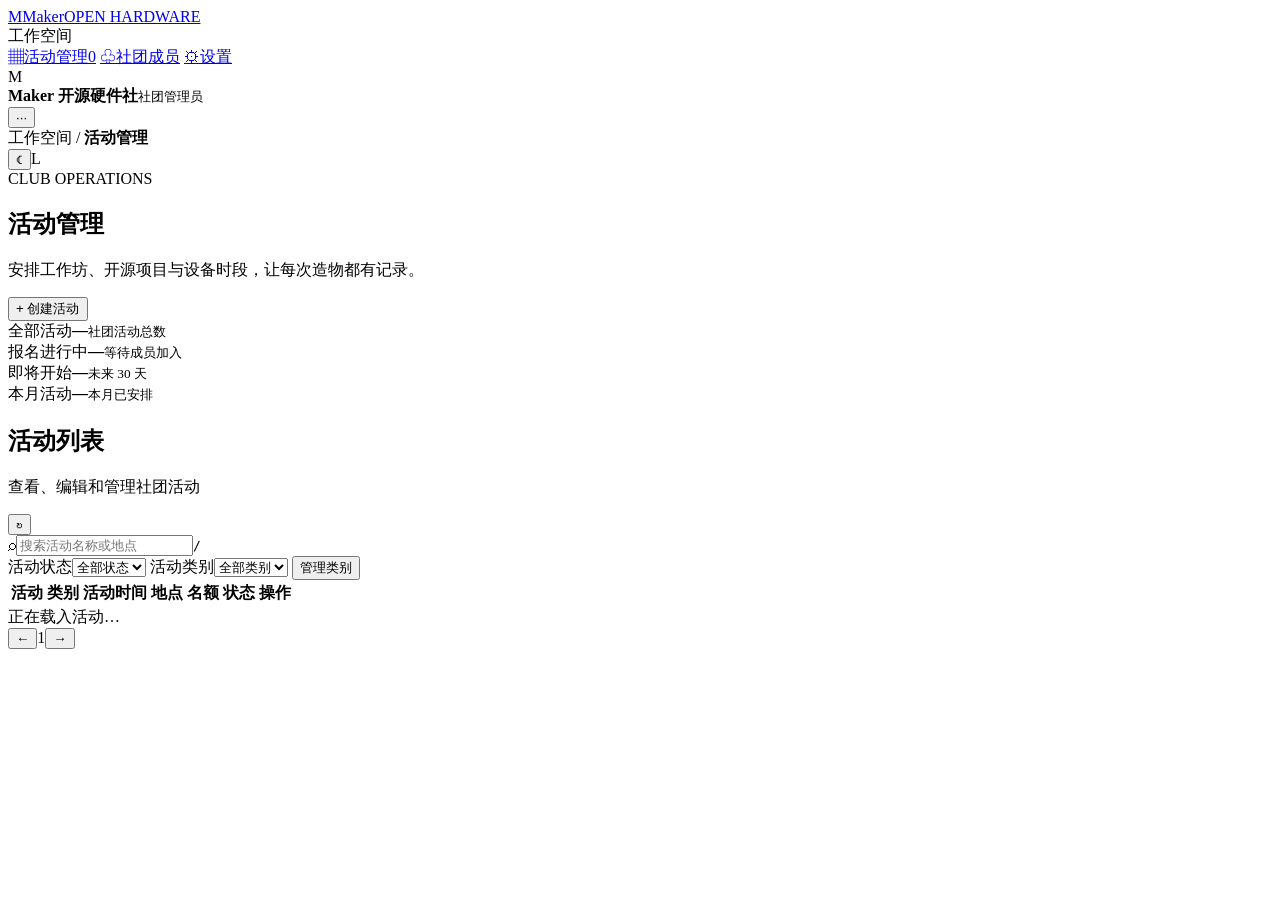
==== webui/static/index.html @ e305fbf8 "ui细节优化" ====
<!doctype html>
<html lang="zh-CN">
<head>
  <meta charset="utf-8">
  <meta name="viewport" content="width=device-width, initial-scale=1">
  <meta name="theme-color" content="#f4f5f0">
  <title>活动管理 | Maker 开源硬件社</title>
  <link rel="preconnect" href="https://fonts.googleapis.com">
  <link rel="preconnect" href="https://fonts.gstatic.com" crossorigin>
  <link href="https://fonts.googleapis.com/css2?family=DM+Sans:wght@400;500;600;700&family=Noto+Sans+SC:wght@400;500;600;700&display=swap" rel="stylesheet">
  <link rel="stylesheet" href="/static/styles.css">
</head>
<body>
  <aside class="sidebar">
    <a class="brand" href="#" aria-label="Maker 开源硬件社首页"><span class="brand-mark">M</span><span>Maker<span class="brand-caption">OPEN HARDWARE</span></span></a>
    <div class="nav-label">工作空间</div>
    <nav aria-label="主导航">
      <a class="nav-item active" href="#activities"><span class="nav-icon">▦</span>活动管理<span class="nav-count" id="nav-count">0</span></a>
      <a class="nav-item muted" href="#members"><span class="nav-icon">♧</span>社团成员</a>
      <a class="nav-item muted" href="#settings"><span class="nav-icon">⚙</span>设置</a>
    </nav>
    <div class="sidebar-bottom"><div class="club-avatar">M</div><div><strong>Maker 开源硬件社</strong><small>社团管理员</small></div><button class="more-button" aria-label="更多选项">···</button></div>
  </aside>

  <main class="main-content" id="activities">
    <header class="topbar"><div class="breadcrumbs">工作空间 <span>/</span> <strong>活动管理</strong></div><div class="top-actions"><span class="today" id="today-label"></span><button class="theme-button" id="theme-toggle" type="button" title="切换暗色模式" aria-label="切换暗色模式">☾</button><span class="profile-avatar">L</span></div></header>
    <section class="page-heading">
      <div><div class="eyebrow"><span class="eyebrow-dot"></span> CLUB OPERATIONS</div><h1>活动管理</h1><p>安排工作坊、开源项目与设备时段，让每次造物都有记录。</p></div>
      <button class="primary-button" id="create-button"><span class="plus">+</span> 创建活动</button>
    </section>

    <section class="metric-strip" aria-label="活动概况">
      <div class="metric"><span>全部活动</span><strong id="metric-total">—</strong><small>社团活动总数</small></div>
      <div class="metric"><span>报名进行中</span><strong id="metric-open">—</strong><small>等待成员加入</small></div>
      <div class="metric"><span>即将开始</span><strong id="metric-upcoming">—</strong><small>未来 30 天</small></div>
      <div class="metric metric-accent"><span>本月活动</span><strong id="metric-month">—</strong><small>本月已安排</small></div>
    </section>

    <section class="activity-section">
      <div class="section-heading"><div><h2>活动列表</h2><p>查看、编辑和管理社团活动</p></div><div class="toolbar-actions"><button class="icon-button" id="refresh-button" title="刷新列表" aria-label="刷新列表">↻</button></div></div>
      <div class="filters">
        <div class="search-box"><span aria-hidden="true">⌕</span><input id="search-input" type="search" placeholder="搜索活动名称或地点" aria-label="搜索活动名称或地点" autocomplete="off"><button class="search-clear" id="search-clear" type="button" aria-label="清除搜索" title="清除搜索" hidden>×</button><kbd>/</kbd></div>
        <label class="select-wrap"><span class="sr-only">活动状态</span><select id="status-filter"><option value="">全部状态</option><option>报名中</option><option>进行中</option><option>草稿</option><option>已结束</option><option>已取消</option></select></label>
        <label class="select-wrap"><span class="sr-only">活动类别</span><select id="category-filter"><option value="">全部类别</option></select></label>
        <button class="text-button" id="manage-categories" type="button">管理类别</button>
        <span class="result-count" id="result-count"></span>
      </div>
      <div class="table-wrap"><table><thead><tr><th>活动</th><th>类别</th><th>活动时间</th><th>地点</th><th>名额</th><th>状态</th><th><span class="sr-only">操作</span></th></tr></thead><tbody id="activity-rows"></tbody></table>
        <div class="loading-state" id="loading-state">正在载入活动…</div>
        <div class="empty-state" id="empty-state" hidden><span class="empty-icon">＋</span><strong>还没有活动</strong><p>创建第一场工作坊，开始安排社团日程。</p><button class="text-button" id="empty-create">创建活动 <span>→</span></button></div>
      </div>
      <footer class="table-footer"><span id="page-summary"></span><div class="pagination"><button class="page-button" id="previous-page" aria-label="上一页">←</button><span id="page-number">1</span><button class="page-button" id="next-page" aria-label="下一页">→</button></div></footer>
    </section>
    <div class="toast" id="toast" role="status" aria-live="polite"></div>
  </main>

  <dialog id="activity-dialog" class="activity-dialog">
    <form id="activity-form">
      <div class="dialog-heading"><div><div class="eyebrow">ACTIVITY DETAILS</div><h2 id="dialog-title">创建活动</h2></div><button type="button" class="close-button" id="close-dialog" aria-label="关闭">×</button></div>
      <input type="hidden" id="activity-id">
      <div class="form-grid">
        <label class="field field-wide">活动名称<input id="title" name="title" maxlength="100" placeholder="例如：Arduino 入门工作坊" required></label>
        <label class="field">活动类别<select id="category" name="category" required></select></label>
        <label class="field">活动状态<select id="activity-status" name="status" required><option>草稿</option><option>报名中</option><option>进行中</option><option>已结束</option><option>已取消</option></select></label>
        <label class="field field-wide">活动地点<input id="location" name="location" maxlength="100" placeholder="例如：创客空间 B101" required></label>
        <label class="field">开始时间<input id="start-time" name="start_time" type="datetime-local" required></label>
        <label class="field">结束时间<input id="end-time" name="end_time" type="datetime-local" required></label>
        <label class="field">活动名额<input id="capacity" name="capacity" type="number" min="1" max="100000" value="30" required></label>
        <label class="field field-wide">活动介绍<textarea id="description" name="description" rows="3" maxlength="1000" placeholder="活动内容、所需元器件与工具、参与要求"></textarea></label>
        <label class="field field-wide">宣传图<input id="image-file" type="file" multiple accept="image/png,image/jpeg,image/webp,image/gif"><span class="field-note">可多选，支持 PNG / JPEG / WebP / GIF，每张最大 5 MB</span></label>
        <div class="image-preview" id="image-preview" hidden></div>
        <label class="field field-wide">活动激励 · 激励项<textarea id="incentive" name="incentive" rows="2" maxlength="1000" placeholder="报名者可提前看到的激励内容"></textarea></label>
        <label class="field field-wide">活动激励 · 领取详情<textarea id="incentive-details" name="incentive_details" rows="3" maxlength="2000" placeholder="报名成功后显示的领取方式与详细内容"></textarea></label>
        <label class="field field-wide">领取图片<input id="incentive-image-file" type="file" multiple accept="image/png,image/jpeg,image/webp,image/gif"><span class="field-note">报名成功后显示，可多选，支持 PNG / JPEG / WebP / GIF，每张最大 5 MB</span></label>
        <div class="image-preview" id="incentive-image-preview" hidden></div>
      </div>
      <div class="dialog-error" id="dialog-error" role="alert"></div>
      <div class="dialog-actions"><button type="button" class="secondary-button" id="cancel-dialog">取消</button><button class="primary-button" id="save-button" type="submit">保存活动</button></div>
    </form>
  </dialog>

  <dialog id="category-dialog" class="activity-dialog category-dialog">
    <div class="dialog-heading"><div><div class="eyebrow">CATEGORY MANAGER</div><h2>活动类别</h2></div><button type="button" class="close-button" id="close-category" aria-label="关闭">×</button></div>
    <form class="category-add" id="category-form"><input id="category-name" maxlength="20" placeholder="输入新类别名称" required><button class="primary-button" type="submit">添加</button></form>
    <div class="dialog-error" id="category-error" role="alert"></div>
    <ul class="category-list" id="category-list"></ul>
  </dialog>
  <script src="/static/app.js" defer></script>
</body>
</html>
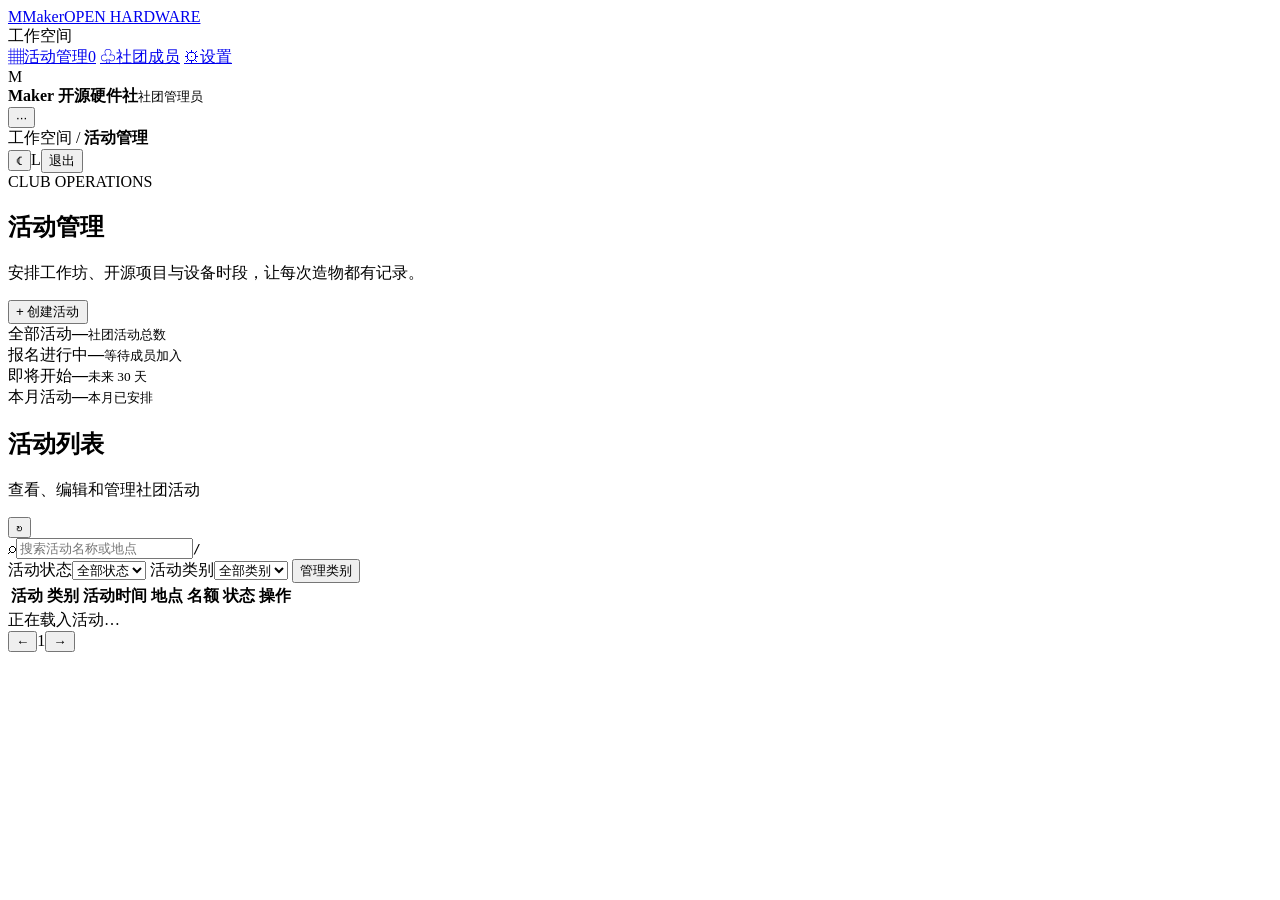
==== commit eb7be185: "登陆&注册&鉴权" ====
--- a/webui/static/index.html
+++ b/webui/static/index.html
@@ -23,7 +23,7 @@
   </aside>
 
   <main class="main-content" id="activities">
-    <header class="topbar"><div class="breadcrumbs">工作空间 <span>/</span> <strong>活动管理</strong></div><div class="top-actions"><span class="today" id="today-label"></span><button class="theme-button" id="theme-toggle" type="button" title="切换暗色模式" aria-label="切换暗色模式">☾</button><span class="profile-avatar">L</span></div></header>
+    <header class="topbar"><div class="breadcrumbs">工作空间 <span>/</span> <strong>活动管理</strong></div><div class="top-actions"><span class="today" id="today-label"></span><button class="theme-button" id="theme-toggle" type="button" title="切换暗色模式" aria-label="切换暗色模式">☾</button><span class="profile-avatar" id="profile-avatar">L</span><button class="text-button logout-button" id="logout-button" type="button">退出</button></div></header>
     <section class="page-heading">
       <div><div class="eyebrow"><span class="eyebrow-dot"></span> CLUB OPERATIONS</div><h1>活动管理</h1><p>安排工作坊、开源项目与设备时段，让每次造物都有记录。</p></div>
       <button class="primary-button" id="create-button"><span class="plus">+</span> 创建活动</button>
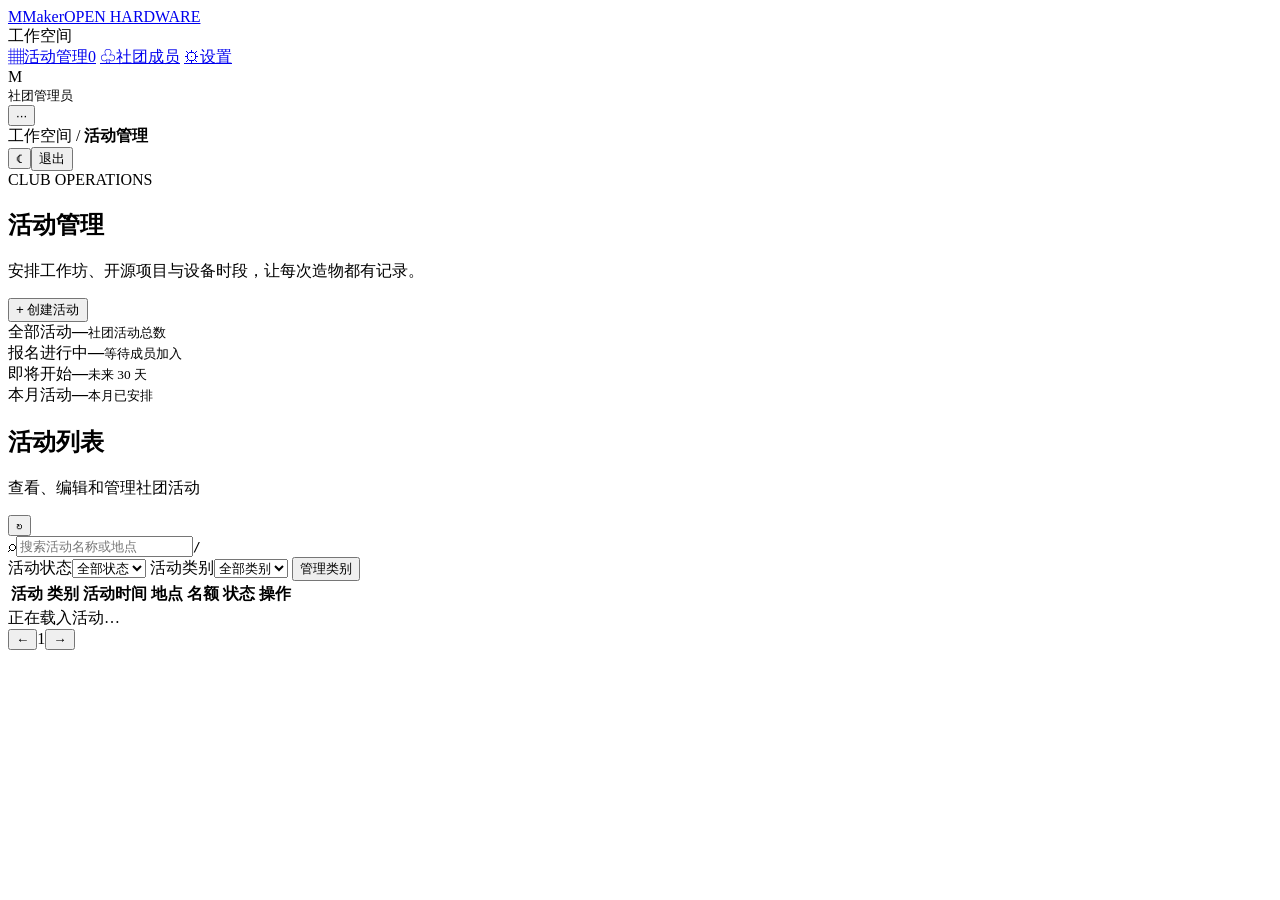
==== commit cb545d17: "ui细节修复" ====
--- a/webui/static/index.html
+++ b/webui/static/index.html
@@ -19,11 +19,11 @@
       <a class="nav-item muted" href="#members"><span class="nav-icon">♧</span>社团成员</a>
       <a class="nav-item muted" href="#settings"><span class="nav-icon">⚙</span>设置</a>
     </nav>
-    <div class="sidebar-bottom"><div class="club-avatar">M</div><div><strong>Maker 开源硬件社</strong><small>社团管理员</small></div><button class="more-button" aria-label="更多选项">···</button></div>
+    <div class="sidebar-bottom"><span class="profile-avatar" id="profile-avatar">M</span><div><strong id="profile-username"></strong><small>社团管理员</small></div><button class="more-button" aria-label="更多选项">···</button></div>
   </aside>
 
   <main class="main-content" id="activities">
-    <header class="topbar"><div class="breadcrumbs">工作空间 <span>/</span> <strong>活动管理</strong></div><div class="top-actions"><span class="today" id="today-label"></span><button class="theme-button" id="theme-toggle" type="button" title="切换暗色模式" aria-label="切换暗色模式">☾</button><span class="profile-avatar" id="profile-avatar">L</span><button class="text-button logout-button" id="logout-button" type="button">退出</button></div></header>
+    <header class="topbar"><div class="breadcrumbs">工作空间 <span>/</span> <strong>活动管理</strong></div><div class="top-actions"><span class="today" id="today-label"></span><button class="theme-button" id="theme-toggle" type="button" title="切换暗色模式" aria-label="切换暗色模式">☾</button><button class="text-button logout-button" id="logout-button" type="button">退出</button></div></header>
     <section class="page-heading">
       <div><div class="eyebrow"><span class="eyebrow-dot"></span> CLUB OPERATIONS</div><h1>活动管理</h1><p>安排工作坊、开源项目与设备时段，让每次造物都有记录。</p></div>
       <button class="primary-button" id="create-button"><span class="plus">+</span> 创建活动</button>
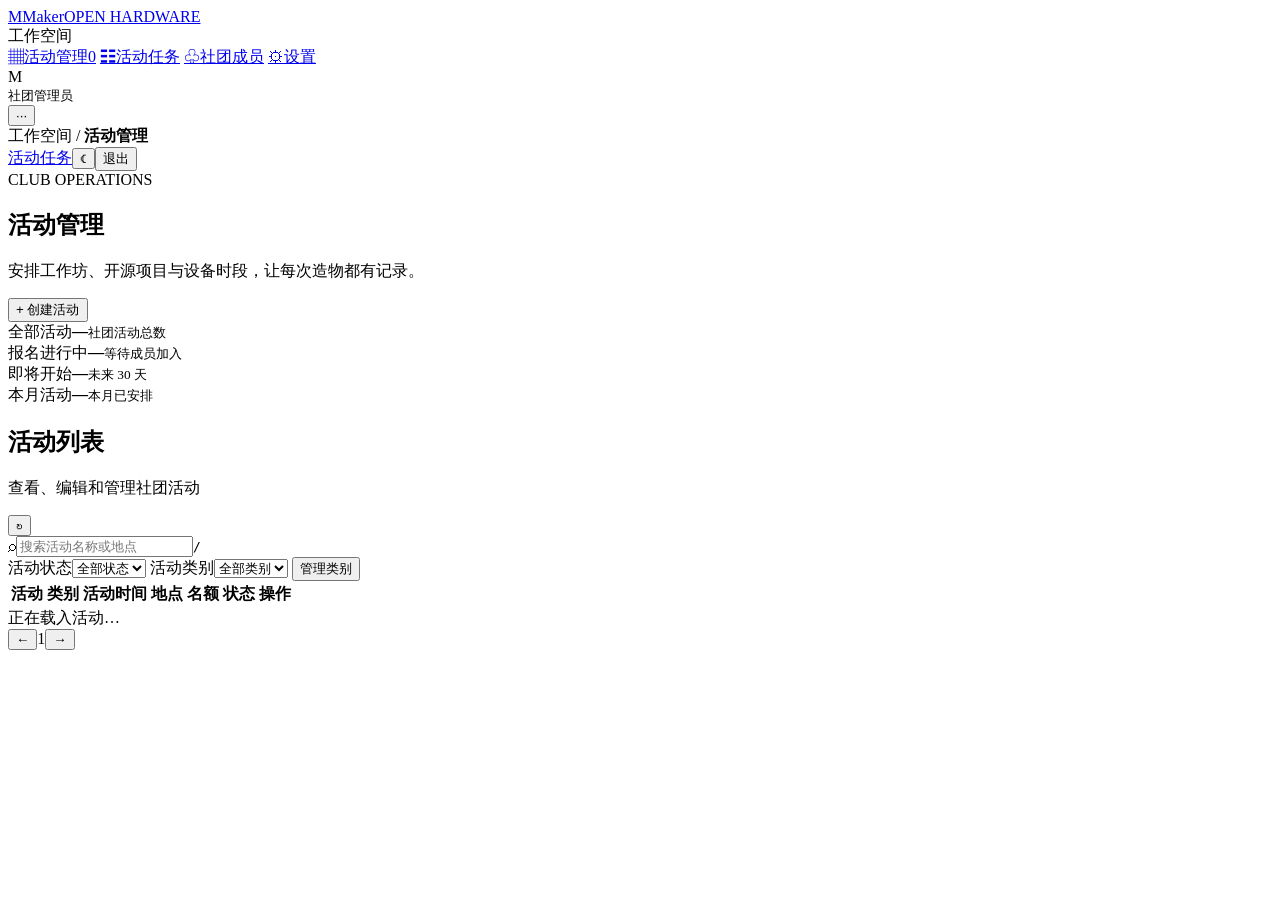
==== commit ed4d0d13: "活动任务" ====
--- a/webui/static/index.html
+++ b/webui/static/index.html
@@ -12,10 +12,11 @@
 </head>
 <body>
   <aside class="sidebar">
-    <a class="brand" href="#" aria-label="Maker 开源硬件社首页"><span class="brand-mark">M</span><span>Maker<span class="brand-caption">OPEN HARDWARE</span></span></a>
+    <a class="brand" href="/space" aria-label="返回我的空间"><span class="brand-mark">M</span><span>Maker<span class="brand-caption">OPEN HARDWARE</span></span></a>
     <div class="nav-label">工作空间</div>
     <nav aria-label="主导航">
-      <a class="nav-item active" href="#activities"><span class="nav-icon">▦</span>活动管理<span class="nav-count" id="nav-count">0</span></a>
+      <a class="nav-item active" href="/admin"><span class="nav-icon">▦</span>活动管理<span class="nav-count" id="nav-count">0</span></a>
+      <a class="nav-item" href="/admin/tasks"><span class="nav-icon">☷</span>活动任务</a>
       <a class="nav-item muted" href="#members"><span class="nav-icon">♧</span>社团成员</a>
       <a class="nav-item muted" href="#settings"><span class="nav-icon">⚙</span>设置</a>
     </nav>
@@ -23,7 +24,7 @@
   </aside>
 
   <main class="main-content" id="activities">
-    <header class="topbar"><div class="breadcrumbs">工作空间 <span>/</span> <strong>活动管理</strong></div><div class="top-actions"><span class="today" id="today-label"></span><button class="theme-button" id="theme-toggle" type="button" title="切换暗色模式" aria-label="切换暗色模式">☾</button><button class="text-button logout-button" id="logout-button" type="button">退出</button></div></header>
+    <header class="topbar"><div class="breadcrumbs">工作空间 <span>/</span> <strong>活动管理</strong></div><div class="top-actions"><a class="mobile-task-link" href="/admin/tasks">活动任务</a><span class="today" id="today-label"></span><button class="theme-button" id="theme-toggle" type="button" title="切换暗色模式" aria-label="切换暗色模式">☾</button><button class="text-button logout-button" id="logout-button" type="button">退出</button></div></header>
     <section class="page-heading">
       <div><div class="eyebrow"><span class="eyebrow-dot"></span> CLUB OPERATIONS</div><h1>活动管理</h1><p>安排工作坊、开源项目与设备时段，让每次造物都有记录。</p></div>
       <button class="primary-button" id="create-button"><span class="plus">+</span> 创建活动</button>
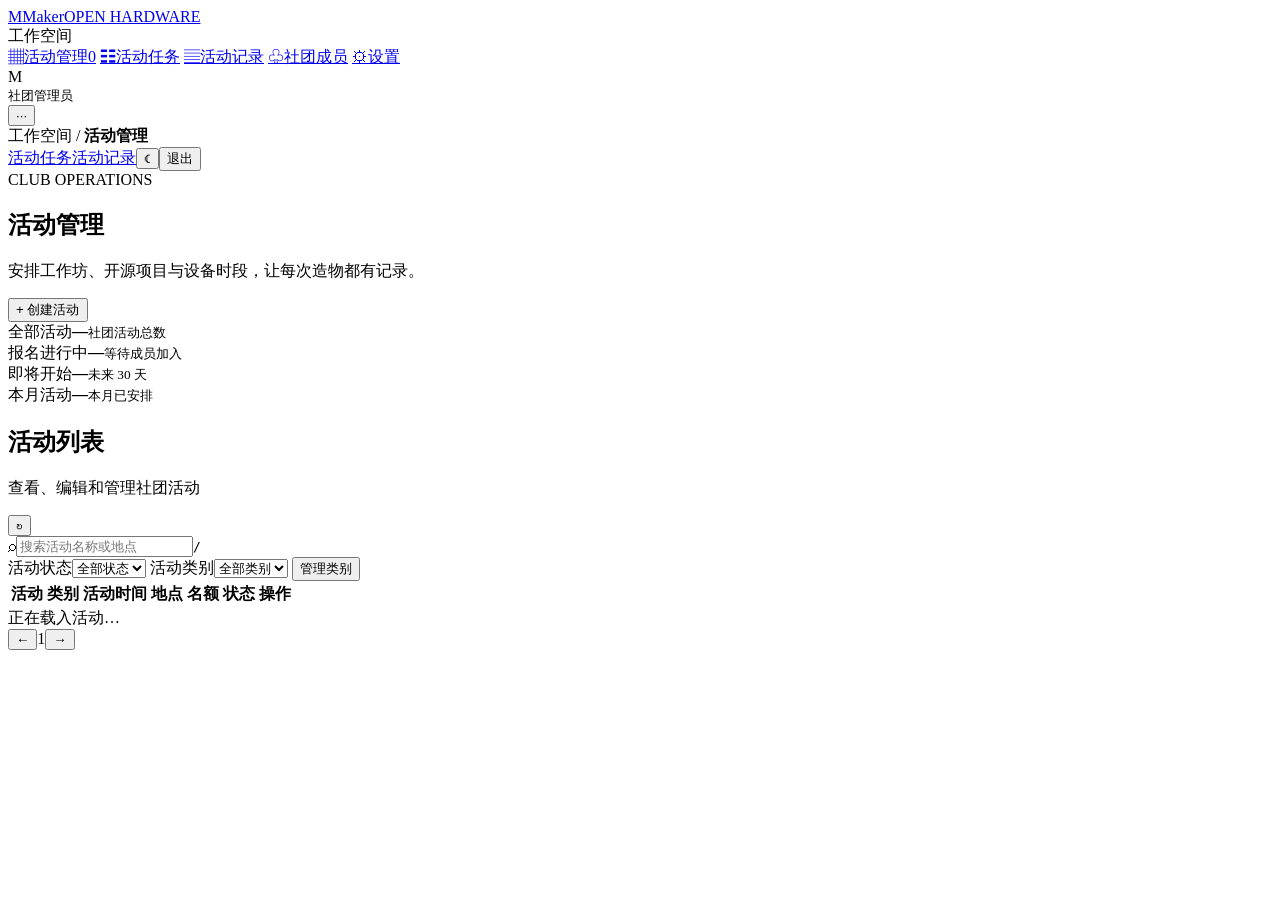
==== commit 897a0fd3: "首页布局与交互调整" ====
--- a/webui/static/index.html
+++ b/webui/static/index.html
@@ -17,6 +17,7 @@
     <nav aria-label="主导航">
       <a class="nav-item active" href="/admin"><span class="nav-icon">▦</span>活动管理<span class="nav-count" id="nav-count">0</span></a>
       <a class="nav-item" href="/admin/tasks"><span class="nav-icon">☷</span>活动任务</a>
+      <a class="nav-item" href="/admin/records"><span class="nav-icon">▤</span>活动记录</a>
       <a class="nav-item muted" href="#members"><span class="nav-icon">♧</span>社团成员</a>
       <a class="nav-item muted" href="#settings"><span class="nav-icon">⚙</span>设置</a>
     </nav>
@@ -24,7 +25,7 @@
   </aside>
 
   <main class="main-content" id="activities">
-    <header class="topbar"><div class="breadcrumbs">工作空间 <span>/</span> <strong>活动管理</strong></div><div class="top-actions"><a class="mobile-task-link" href="/admin/tasks">活动任务</a><span class="today" id="today-label"></span><button class="theme-button" id="theme-toggle" type="button" title="切换暗色模式" aria-label="切换暗色模式">☾</button><button class="text-button logout-button" id="logout-button" type="button">退出</button></div></header>
+    <header class="topbar"><div class="breadcrumbs">工作空间 <span>/</span> <strong>活动管理</strong></div><div class="top-actions"><a class="mobile-task-link" href="/admin/tasks">活动任务</a><a class="mobile-task-link" href="/admin/records">活动记录</a><span class="today" id="today-label"></span><button class="theme-button" id="theme-toggle" type="button" title="切换暗色模式" aria-label="切换暗色模式">☾</button><button class="text-button logout-button" id="logout-button" type="button">退出</button></div></header>
     <section class="page-heading">
       <div><div class="eyebrow"><span class="eyebrow-dot"></span> CLUB OPERATIONS</div><h1>活动管理</h1><p>安排工作坊、开源项目与设备时段，让每次造物都有记录。</p></div>
       <button class="primary-button" id="create-button"><span class="plus">+</span> 创建活动</button>
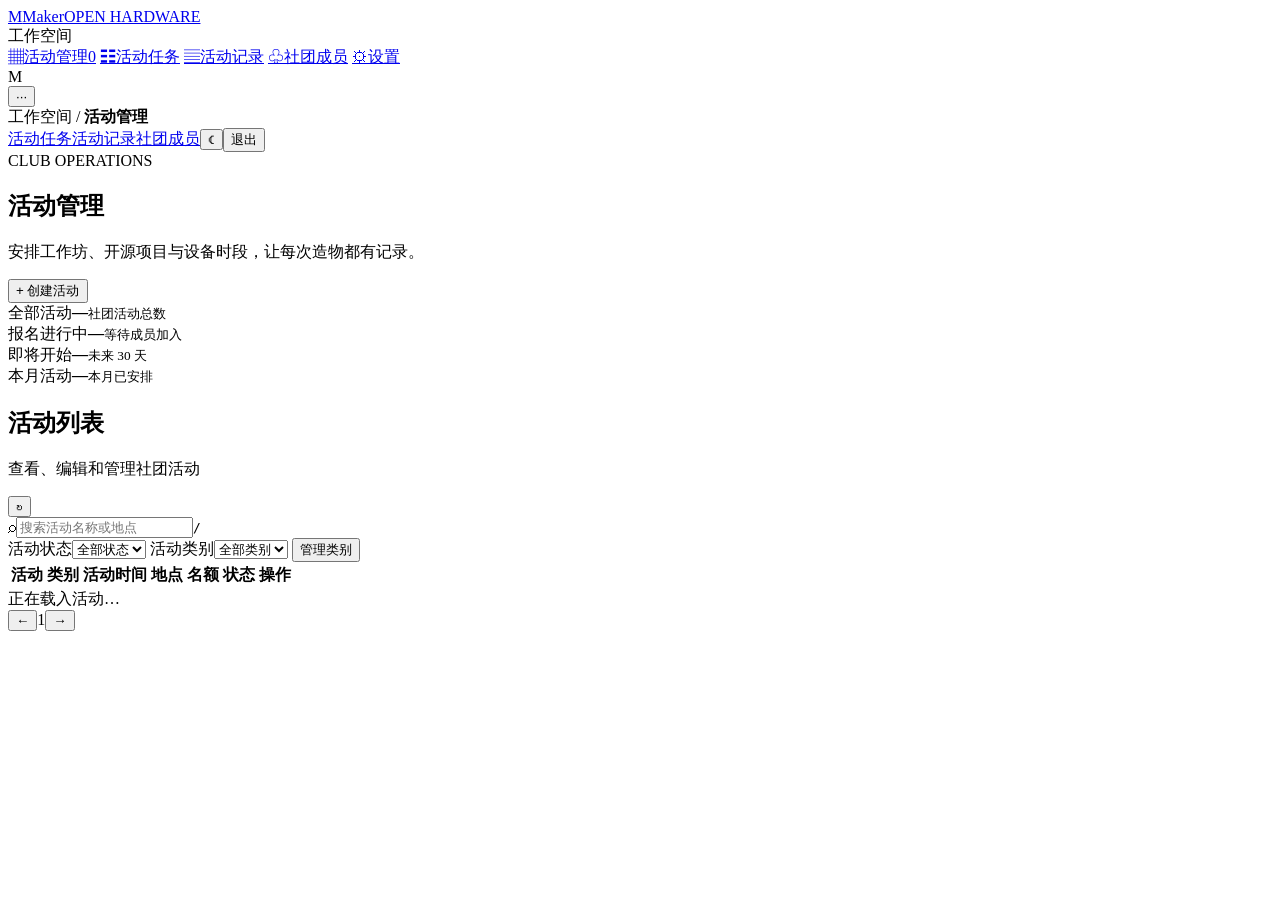
==== commit d950c04c: "成员管理" ====
--- a/webui/static/index.html
+++ b/webui/static/index.html
@@ -18,14 +18,14 @@
       <a class="nav-item active" href="/admin"><span class="nav-icon">▦</span>活动管理<span class="nav-count" id="nav-count">0</span></a>
       <a class="nav-item" href="/admin/tasks"><span class="nav-icon">☷</span>活动任务</a>
       <a class="nav-item" href="/admin/records"><span class="nav-icon">▤</span>活动记录</a>
-      <a class="nav-item muted" href="#members"><span class="nav-icon">♧</span>社团成员</a>
+      <a class="nav-item" href="/admin/members"><span class="nav-icon">♧</span>社团成员</a>
       <a class="nav-item muted" href="#settings"><span class="nav-icon">⚙</span>设置</a>
     </nav>
-    <div class="sidebar-bottom"><span class="profile-avatar" id="profile-avatar">M</span><div><strong id="profile-username"></strong><small>社团管理员</small></div><button class="more-button" aria-label="更多选项">···</button></div>
+    <div class="sidebar-bottom"><span class="profile-avatar" id="profile-avatar">M</span><div><strong id="profile-username"></strong><small id="profile-role"></small></div><button class="more-button" aria-label="更多选项">···</button></div>
   </aside>
 
   <main class="main-content" id="activities">
-    <header class="topbar"><div class="breadcrumbs">工作空间 <span>/</span> <strong>活动管理</strong></div><div class="top-actions"><a class="mobile-task-link" href="/admin/tasks">活动任务</a><a class="mobile-task-link" href="/admin/records">活动记录</a><span class="today" id="today-label"></span><button class="theme-button" id="theme-toggle" type="button" title="切换暗色模式" aria-label="切换暗色模式">☾</button><button class="text-button logout-button" id="logout-button" type="button">退出</button></div></header>
+    <header class="topbar"><div class="breadcrumbs">工作空间 <span>/</span> <strong>活动管理</strong></div><div class="top-actions"><a class="mobile-task-link" href="/admin/tasks">活动任务</a><a class="mobile-task-link" href="/admin/records">活动记录</a><a class="mobile-task-link" href="/admin/members">社团成员</a><span class="today" id="today-label"></span><button class="theme-button" id="theme-toggle" type="button" title="切换暗色模式" aria-label="切换暗色模式">☾</button><button class="text-button logout-button" id="logout-button" type="button">退出</button></div></header>
     <section class="page-heading">
       <div><div class="eyebrow"><span class="eyebrow-dot"></span> CLUB OPERATIONS</div><h1>活动管理</h1><p>安排工作坊、开源项目与设备时段，让每次造物都有记录。</p></div>
       <button class="primary-button" id="create-button"><span class="plus">+</span> 创建活动</button>
@@ -87,6 +87,6 @@
     <div class="dialog-error" id="category-error" role="alert"></div>
     <ul class="category-list" id="category-list"></ul>
   </dialog>
-  <script src="/static/app.js" defer></script>
+  <script src="/static/app.js?v=20260925" defer></script>
 </body>
 </html>
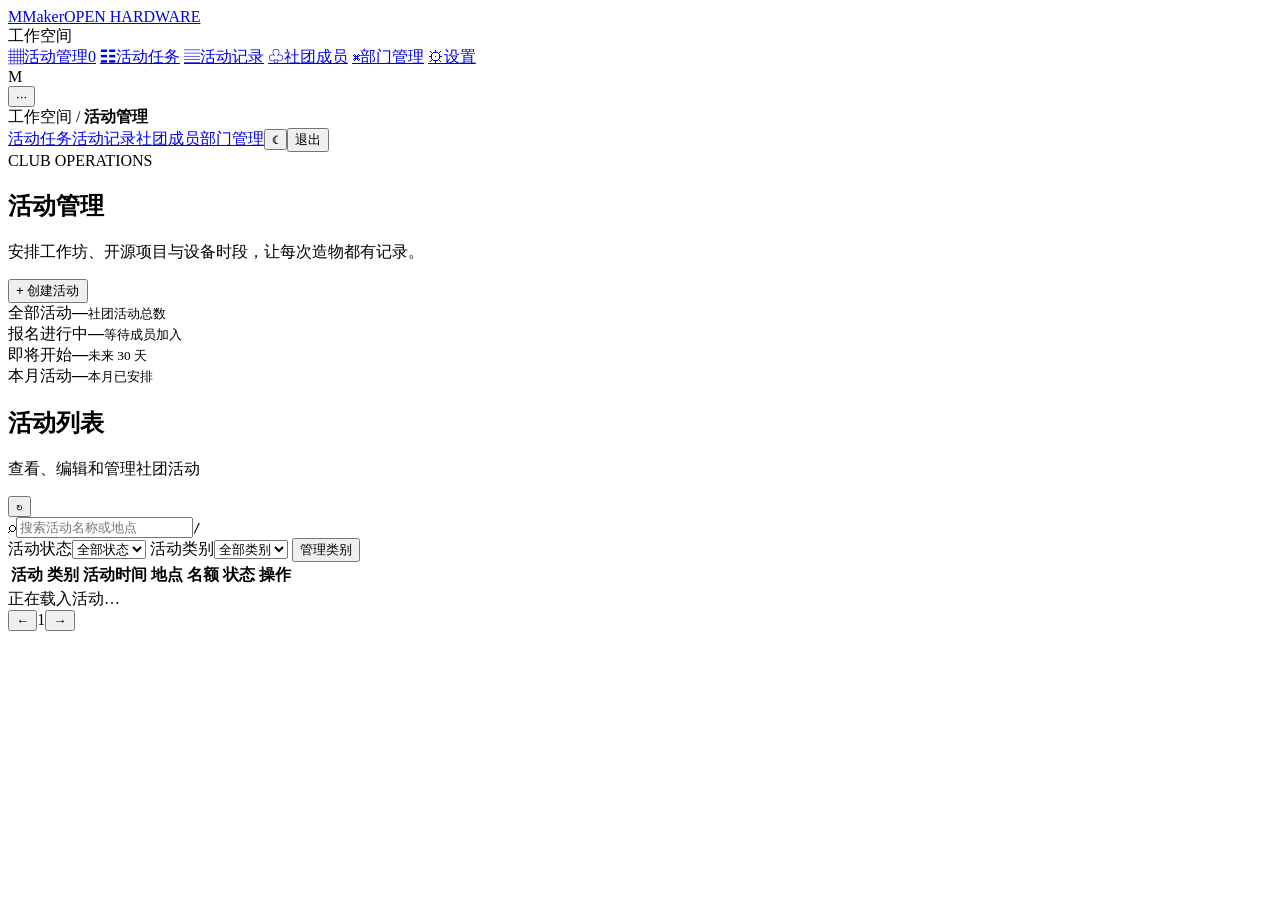
==== commit 64c9bcc6: "部门" ====
--- a/webui/static/index.html
+++ b/webui/static/index.html
@@ -19,13 +19,14 @@
       <a class="nav-item" href="/admin/tasks"><span class="nav-icon">☷</span>活动任务</a>
       <a class="nav-item" href="/admin/records"><span class="nav-icon">▤</span>活动记录</a>
       <a class="nav-item" href="/admin/members"><span class="nav-icon">♧</span>社团成员</a>
+      <a class="nav-item" href="/admin/departments"><span class="nav-icon">⌘</span>部门管理</a>
       <a class="nav-item muted" href="#settings"><span class="nav-icon">⚙</span>设置</a>
     </nav>
     <div class="sidebar-bottom"><span class="profile-avatar" id="profile-avatar">M</span><div><strong id="profile-username"></strong><small id="profile-role"></small></div><button class="more-button" aria-label="更多选项">···</button></div>
   </aside>
 
   <main class="main-content" id="activities">
-    <header class="topbar"><div class="breadcrumbs">工作空间 <span>/</span> <strong>活动管理</strong></div><div class="top-actions"><a class="mobile-task-link" href="/admin/tasks">活动任务</a><a class="mobile-task-link" href="/admin/records">活动记录</a><a class="mobile-task-link" href="/admin/members">社团成员</a><span class="today" id="today-label"></span><button class="theme-button" id="theme-toggle" type="button" title="切换暗色模式" aria-label="切换暗色模式">☾</button><button class="text-button logout-button" id="logout-button" type="button">退出</button></div></header>
+    <header class="topbar"><div class="breadcrumbs">工作空间 <span>/</span> <strong>活动管理</strong></div><div class="top-actions"><a class="mobile-task-link" href="/admin/tasks">活动任务</a><a class="mobile-task-link" href="/admin/records">活动记录</a><a class="mobile-task-link" href="/admin/members">社团成员</a><a class="mobile-task-link" href="/admin/departments">部门管理</a><span class="today" id="today-label"></span><button class="theme-button" id="theme-toggle" type="button" title="切换暗色模式" aria-label="切换暗色模式">☾</button><button class="text-button logout-button" id="logout-button" type="button">退出</button></div></header>
     <section class="page-heading">
       <div><div class="eyebrow"><span class="eyebrow-dot"></span> CLUB OPERATIONS</div><h1>活动管理</h1><p>安排工作坊、开源项目与设备时段，让每次造物都有记录。</p></div>
       <button class="primary-button" id="create-button"><span class="plus">+</span> 创建活动</button>
